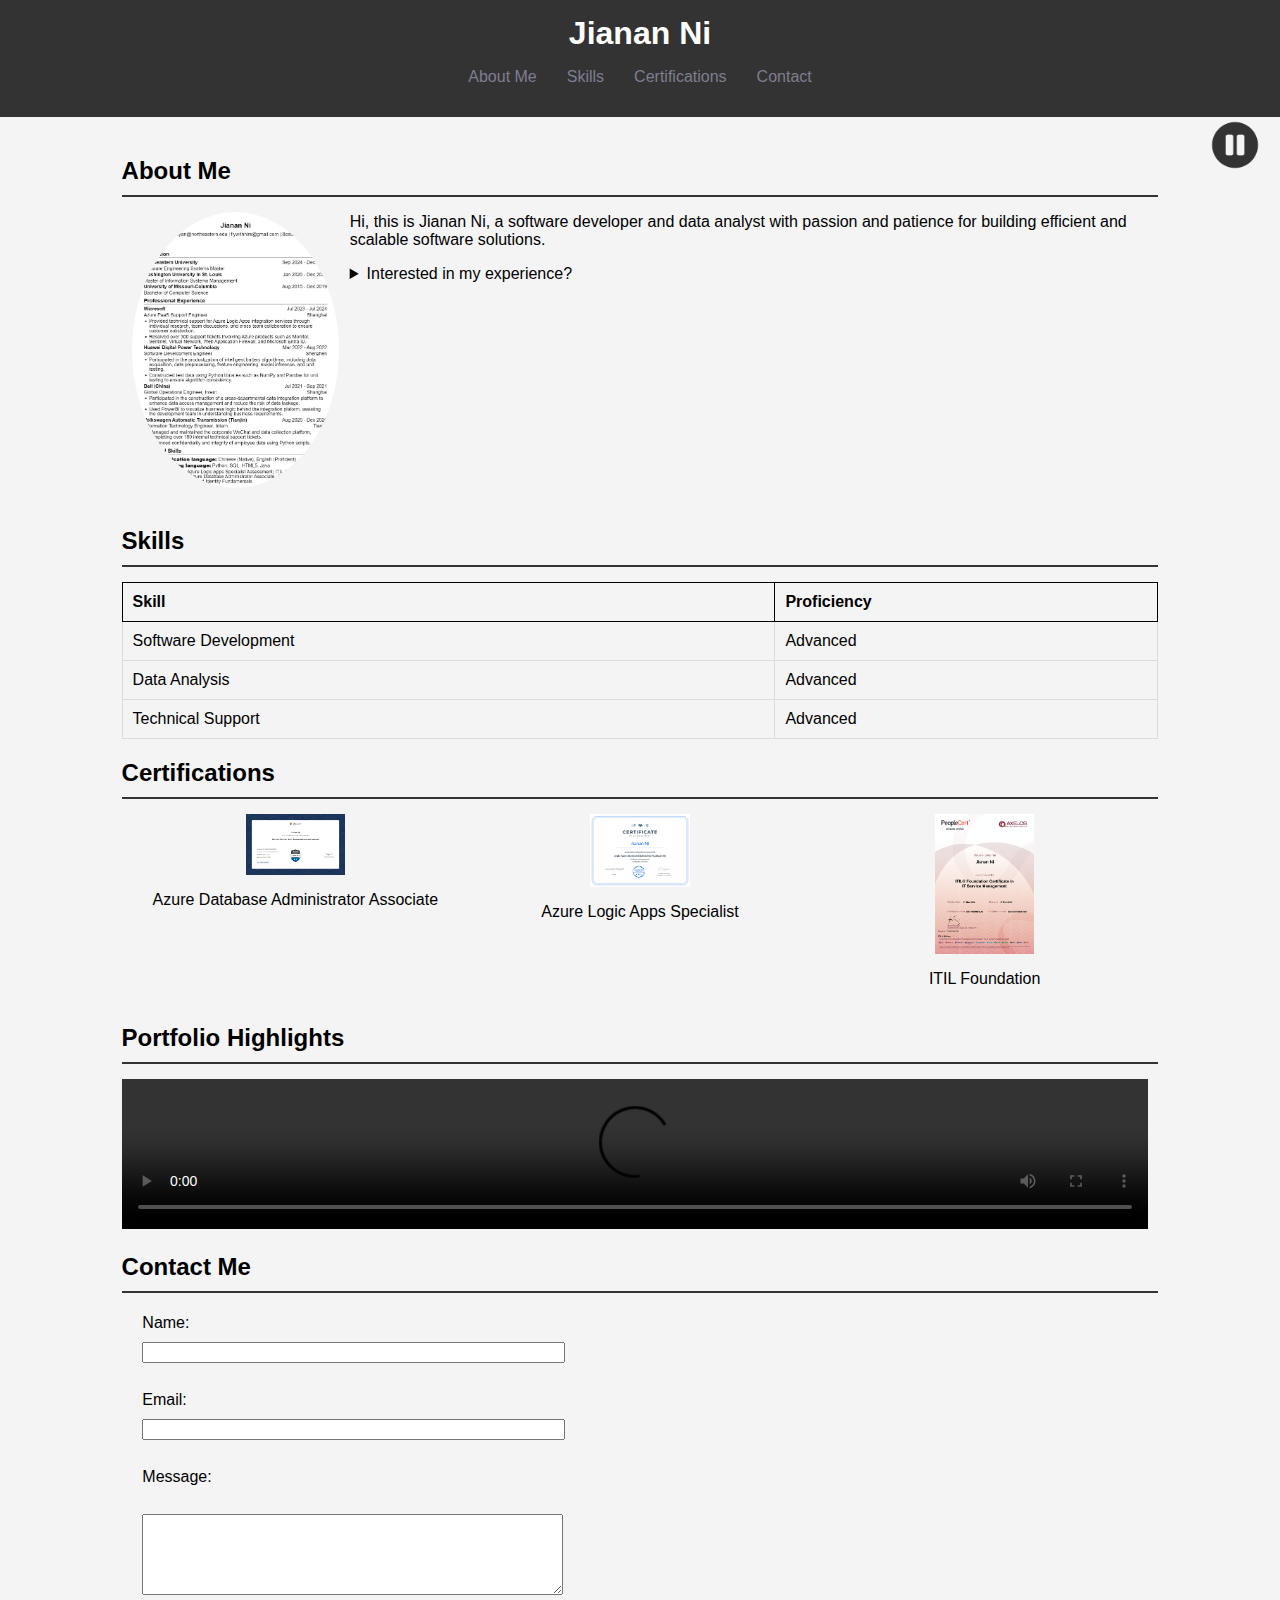
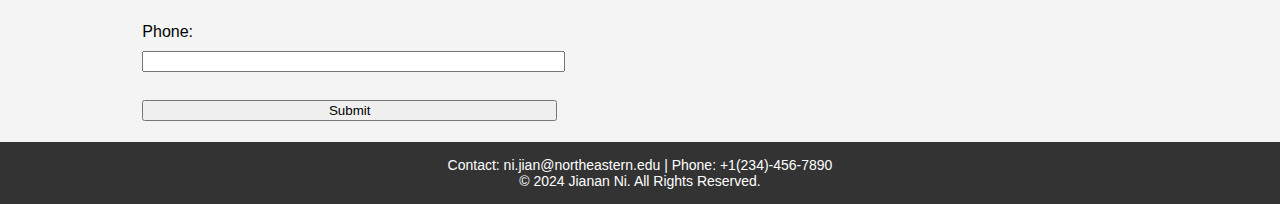
==== htmls/index.html @ d77c9ed3 "version 0.3" ====
<!DOCTYPE html>
<html lang="en">

<head>
    <meta charset="UTF-8">
    <meta name="viewport" content="width=device-width, initial-scale=1.0">
    <meta name="description" content="Professional Portfolio - Jianan Ni">
    <link rel="stylesheet" href="../static/styles.css">
    <link rel="icon" href="../static/rev.ico">
    <title>Jianan Ni - Professional Portfolio</title>
</head>

<body>
    <!-- Header Section -->
    <header>
        <h1>Jianan Ni</h1>
        <nav>
            <menu class="menu">
                <li><a href="#about">About Me</a></li>
                <li><a href="#skills">Skills</a></li>
                <li><a href="#certifications">Certifications</a></li>
                <li><a href="#contact">Contact</a></li>
            </menu>
        </nav>
    </header>

    <!-- Main Content -->
    <main>
        <div class="music-control">
            <img id="music_toggle" src="../static/pause_icon.png" alt="pause icon">
        </div>
        <!-- About Section -->
        <section id="about" class="column-layout">
            <div>
                <h2>About Me</h2>
                <img src="../static/resume.png" alt="Profile Picture">
                <p>Hi, this is Jianan Ni, a software developer and data analyst with passion and patience for building efficient and scalable software solutions.</p>
                <details>
                    <summary>
                        Interested in my experience?
                    </summary>
                    <p><a href="resume.html" target="_blank">Learn more</a></p>
                </details>
            </div>
        </section>

        <!-- Skills Section -->
        <section id="skills">
            <h2>Skills</h2>
            <table>
                <tr>
                    <th>Skill</th>
                    <th>Proficiency</th>
                </tr>
                <tr>
                    <td>Software Development</td>
                    <td>Advanced</td>
                </tr>
                <tr>
                    <td>Data Analysis</td>
                    <td>Advanced</td>
                </tr>
                <tr>
                    <td>Technical Support</td>
                    <td>Advanced</td>
                </tr>
            </table>
        </section>

        <!-- Certifications Gallery -->
        <section id="certifications">
            <h2>Certifications</h2>
            <div class="gallery">
                <div class="cert">
                    <img src="../static/cert01.png" alt="Certification Azure 01">
                    <p>Azure Database Administrator Associate</p>
                </div>
                <div class="cert">
                    <img src="../static/cert02.png" alt="Certification Azure 02">
                    <p>Azure Logic Apps Specialist</p>
                </div >
                <div class="cert">
                    <img src="../static/cert03.png" alt="Certification ITIL 03">
                    <p>ITIL Foundation</p>
                </div>
            </div>
        </section>

        <!-- Video and Audio -->
        <section>
            <h2>Portfolio Highlights</h2>
            <video controls>
                <source src="../static/kaggle_code.mp4" type="video/mp4">
                Your browser does not support the video tag.
            </video>
            <!--autoplay is stable-->
            <audio id="background-audio" controls autoplay loop>
                <source src="../static/Secret_of_Immortality.mp3" type="audio/mp3">
                Your browser does not support the audio element.
            </audio>
        </section>

        <!-- Contact Section -->
        <section id="contact">
            <h2>Contact Me</h2>
            <form>
                <label for="name">Name:</label>
                <input type="text" id="name" name="name" required><br>

                <label for="email">Email:</label>
                <input type="email" id="email" name="email" required><br>

                <label for="message">Message:</label><br>
                <textarea id="message" name="message" rows="5" required></textarea><br>

                <label for="phone">Phone:</label>
                <input type="tel" id="phone" name="phone" required><br>

                <button type="submit">Submit</button>
            </form>
        </section>

    </main>

    <!-- Footer Section -->
    <footer>
        <p>Contact: <a href="mailto:ni.jian@northeastern.edu">ni.jian@northeastern.edu</a> | Phone: <a href="tel:+1234567890">+1(234)-456-7890</a></p>
        <p>&copy; 2024 Jianan Ni. All Rights Reserved.</p>
    </footer>

    <script>
        // Get the audio and music icon elements
        var audio = document.getElementById("background-audio");
        var musicIcon = document.getElementById("music_toggle");

        // Add click event to toggle play/pause
        musicIcon.addEventListener("click", function() {
            if (audio.paused) {
                audio.play();  // Play the audio
                musicIcon.src = "../static/pause_icon.png"; // Change icon to pause
            } else {
                audio.pause(); // Pause the audio
                musicIcon.src = "../static/play_icon.png";  // Change icon back to music
            }
        });
    </script>
</body>

</html>
---- static/styles.css ----
/* General Styles */
body {
    font-family: Arial, sans-serif;
    margin: 0;
    padding: 0;
    overflow-x: hidden;
    background-color: #f4f4f4;
}

header, footer {
    background-color: #333;
    color: white;
    padding: 15px 0;
    text-align: center;
}

header h1, footer p {
    margin: 0;
}

.menu {
    display: flex;
    justify-content: center;
    list-style: none;
    padding: 0;
}

.menu li {
    margin: 0 15px;
}

.menu {
    color: white;
    text-decoration: none;
}

/* Column Layout */
.column-layout {
    display: flex;
    padding: 20px 0;
}

.column-layout img {
    width: 20%;
    border-radius: 70%;
    margin: 0 1%;
    float: left;
}

/* Table Styles */
table {
    width: 100%;
    border-collapse: collapse;
    margin-bottom: 20px;
    border: 1px solid black;
}
th {
    border: 1px solid black;
}
td {
    padding: 8px;
    border: 1px solid #ddd;
}

th, td {
    padding: 10px;
    text-align: left;
}

/* Image Gallery */
.gallery {
    display: flex;
    gap: 5px;
    justify-content: space-evenly;
}
.cert {
    display: flex;
    flex-direction: column;
    align-items: center;
    width: 32%;
}
.gallery img {
    position: relative;
    width: 30%;
    height: auto;
    transition: width 1.5s ease, opacity 1.5s ease;
}

.gallery p {
    text-align: center;
    display: block;
}

.gallery img:hover {
    opacity: 0.8;
    width: 100%;
    z-index: 10;
}

/* Contact Form */
form {
    display: block;
    max-width: 40%;
    margin: 2%;
}

label, input, textarea, button {
    display: block;
    width: 100%;
    margin-bottom: 10px;
}

/* Responsiveness */
@media screen and (max-width: 768px) {
    .column-layout {
        flex-direction: column;
        align-items: center;
    }
}

@media screen and (max-width: 365px) {
    .menu {
        flex-direction: column;
        align-items: center;
    }

    .gallery {
        flex-direction: column;
    }
}

/* Add more*/
main {
    width: 90%;
    margin-left: 5%;
}
em {
    color: #555;
    font-style: italic;
}
ul {
    list-style-type: disc;
    padding-left: 20px;
}
section {
    width: 90%;
    margin-left: 5%;
}
footer p {
    font-size: 14px;
}
footer a {
    color: #fff;
}
footer a:hover {
    text-decoration: underline;
}
a {
    color: #7e7e8f;
    text-decoration: none;
}
a:hover {
    text-decoration: underline;
}
h2 {
    border-bottom: 2px solid #333;
    padding-bottom: 10px;
    margin-bottom: 15px;
}
h3 {
    margin-top: 20px;
    color: #333;
}
header p {
    font-size: 14px;
}
.music-control {
    position: fixed;
    top: 120px;
    right: 20px;
    font-size: 30px;
    cursor: pointer;
    color: #000;
}
.music-control img {
    width:50px;
    height:50px;
}
.music-control:hover {
    color: #f00; /* Change color on hover */
}
audio {
    display: none;
}
video {
    width: 99%;
}
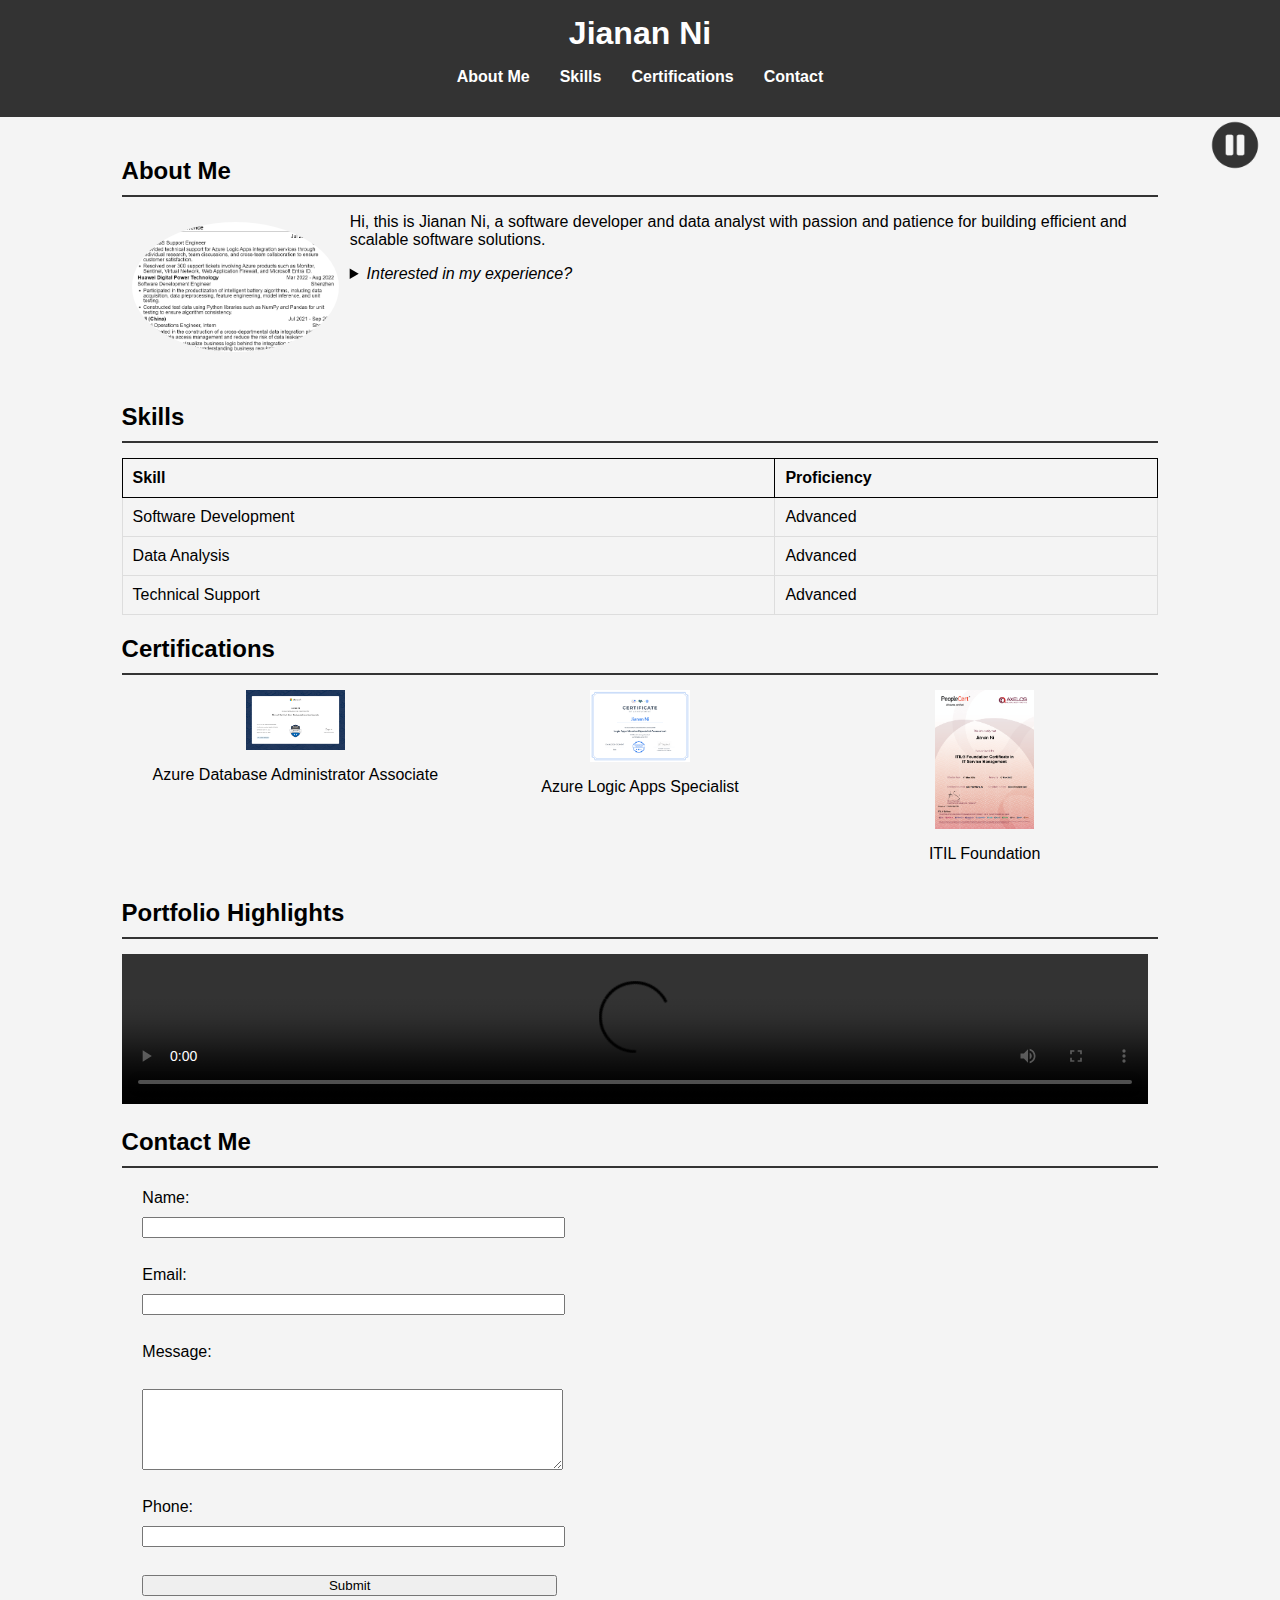
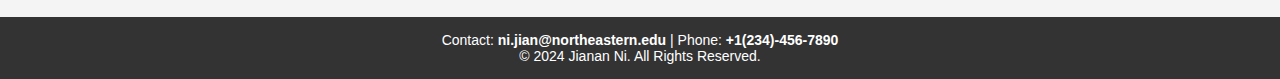
==== commit 0674d15d: "version 0.5" ====
--- a/htmls/index.html
+++ b/htmls/index.html
@@ -33,19 +33,19 @@
         <section id="about" class="column-layout">
             <div>
                 <h2>About Me</h2>
-                <img src="../static/resume.png" alt="Profile Picture">
+                <img src="../static/resume_partial.png" alt="Profile Picture">
                 <p>Hi, this is Jianan Ni, a software developer and data analyst with passion and patience for building efficient and scalable software solutions.</p>
                 <details>
                     <summary>
-                        Interested in my experience?
+                        <i>Interested in my experience?</i>
                     </summary>
-                    <p><a href="resume.html" target="_blank">Learn more</a></p>
+                    <p><a href="resume.html" target="_blank">Click to access more details.</a></p>
                 </details>
             </div>
         </section>
 
         <!-- Skills Section -->
-        <section id="skills">
+        <section id="skills" class="skills">
             <h2>Skills</h2>
             <table>
                 <tr>
@@ -93,7 +93,7 @@
                 <source src="../static/kaggle_code.mp4" type="video/mp4">
                 Your browser does not support the video tag.
             </video>
-            <!--autoplay is stable-->
+            <!--autoplay is not stable-->
             <audio id="background-audio" controls autoplay loop>
                 <source src="../static/Secret_of_Immortality.mp3" type="audio/mp3">
                 Your browser does not support the audio element.
@@ -129,18 +129,16 @@
     </footer>
 
     <script>
-        // Get the audio and music icon elements
         var audio = document.getElementById("background-audio");
         var musicIcon = document.getElementById("music_toggle");
 
-        // Add click event to toggle play/pause
         musicIcon.addEventListener("click", function() {
             if (audio.paused) {
-                audio.play();  // Play the audio
-                musicIcon.src = "../static/pause_icon.png"; // Change icon to pause
+                audio.play();
+                musicIcon.src = "../static/pause_icon.png";
             } else {
-                audio.pause(); // Pause the audio
-                musicIcon.src = "../static/play_icon.png";  // Change icon back to music
+                audio.pause();
+                musicIcon.src = "../static/play_icon.png";
             }
         });
     </script>
--- a/static/styles.css
+++ b/static/styles.css
@@ -42,17 +42,23 @@
 
 .column-layout img {
     width: 20%;
-    border-radius: 70%;
-    margin: 0 1%;
+    border-radius: 95%;
+    margin: 1% 1%;
     float: left;
-}
-
+    transition: width 4s ease, opacity 1.5s ease;
+}
+.column-layout img:hover {
+    opacity: 0.9;
+    width: 98%;
+    z-index: 10;
+    border-radius: 5%;
+}
 /* Table Styles */
 table {
     width: 100%;
     border-collapse: collapse;
     margin-bottom: 20px;
-    border: 1px solid black;
+    /*border: 1px solid black;*/
 }
 th {
     border: 1px solid black;
@@ -78,6 +84,7 @@
     flex-direction: column;
     align-items: center;
     width: 32%;
+    min-width: 200px;
 }
 .gallery img {
     position: relative;
@@ -116,14 +123,30 @@
         flex-direction: column;
         align-items: center;
     }
+    .gallery {
+        display: grid;
+        justify-items: center;
+    }
+    .gallery img {
+        width: 80%;
+    }
+    .cert {
+        width: 98%;
+    }
+    .column-layout img {
+        width: 98%;
+        border-radius: 5%;
+    }
 }
 
 @media screen and (max-width: 365px) {
     .menu {
-        flex-direction: column;
+        display: grid;
         align-items: center;
     }
-
+    .menu li {
+        margin: 2% 0;
+    }
     .gallery {
         flex-direction: column;
     }
@@ -149,14 +172,15 @@
 footer p {
     font-size: 14px;
 }
-footer a {
+menu a, footer a {
     color: #fff;
 }
 footer a:hover {
     text-decoration: underline;
 }
 a {
-    color: #7e7e8f;
+    color: #4b4b50;
+    font-weight: bold;
     text-decoration: none;
 }
 a:hover {
@@ -194,4 +218,10 @@
 }
 video {
     width: 99%;
-}+}
+details a {
+    margin-left: 2%;
+}
+textarea {
+    max-width: 100%;
+}
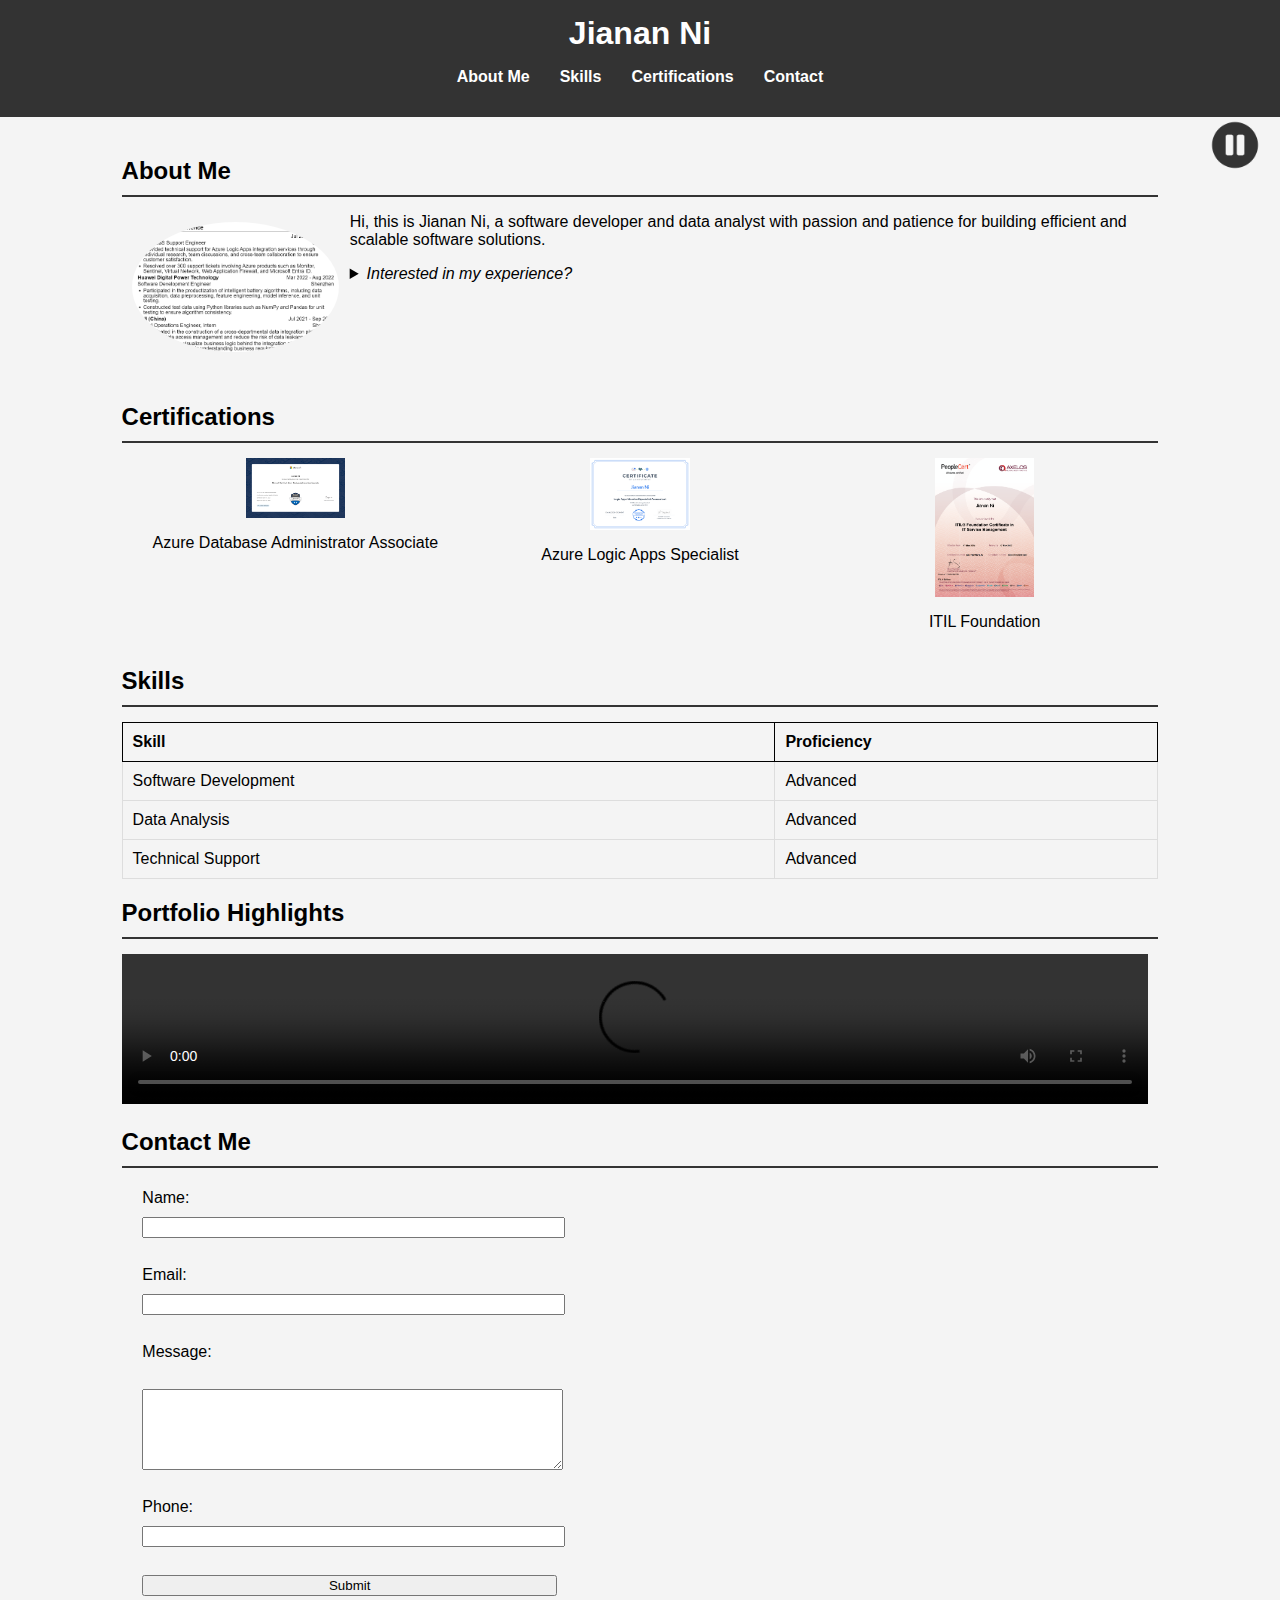
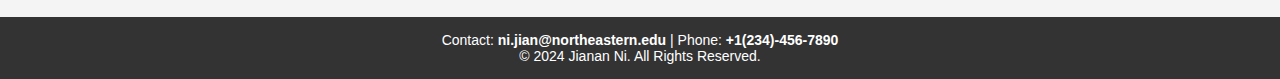
==== commit 42c62cf3: "version 0.66" ====
--- a/htmls/index.html
+++ b/htmls/index.html
@@ -30,7 +30,7 @@
             <img id="music_toggle" src="../static/pause_icon.png" alt="pause icon">
         </div>
         <!-- About Section -->
-        <section id="about" class="column-layout">
+        <section id="about" class="about-layout">
             <div>
                 <h2>About Me</h2>
                 <img src="../static/resume_partial.png" alt="Profile Picture">
@@ -41,6 +41,25 @@
                     </summary>
                     <p><a href="resume.html" target="_blank">Click to access more details.</a></p>
                 </details>
+            </div>
+        </section>
+
+        <!-- Certifications Gallery -->
+        <section id="certifications">
+            <h2>Certifications</h2>
+            <div class="gallery">
+                <div class="cert">
+                    <img src="../static/cert01.png" alt="Certification Azure 01">
+                    <p>Azure Database Administrator Associate</p>
+                </div>
+                <div class="cert">
+                    <img src="../static/cert02.png" alt="Certification Azure 02">
+                    <p>Azure Logic Apps Specialist</p>
+                </div >
+                <div class="cert">
+                    <img src="../static/cert03.png" alt="Certification ITIL 03">
+                    <p>ITIL Foundation</p>
+                </div>
             </div>
         </section>
 
@@ -65,25 +84,6 @@
                     <td>Advanced</td>
                 </tr>
             </table>
-        </section>
-
-        <!-- Certifications Gallery -->
-        <section id="certifications">
-            <h2>Certifications</h2>
-            <div class="gallery">
-                <div class="cert">
-                    <img src="../static/cert01.png" alt="Certification Azure 01">
-                    <p>Azure Database Administrator Associate</p>
-                </div>
-                <div class="cert">
-                    <img src="../static/cert02.png" alt="Certification Azure 02">
-                    <p>Azure Logic Apps Specialist</p>
-                </div >
-                <div class="cert">
-                    <img src="../static/cert03.png" alt="Certification ITIL 03">
-                    <p>ITIL Foundation</p>
-                </div>
-            </div>
         </section>
 
         <!-- Video and Audio -->
--- a/static/styles.css
+++ b/static/styles.css
@@ -5,6 +5,7 @@
     padding: 0;
     overflow-x: hidden;
     background-color: #f4f4f4;
+    min-width: 300px;
 }
 
 header, footer {
@@ -34,20 +35,20 @@
     text-decoration: none;
 }
 
-/* Column Layout */
-.column-layout {
+/* About Layout */
+.about-layout {
     display: flex;
     padding: 20px 0;
 }
 
-.column-layout img {
+.about-layout img {
     width: 20%;
     border-radius: 95%;
     margin: 1% 1%;
     float: left;
     transition: width 4s ease, opacity 1.5s ease;
 }
-.column-layout img:hover {
+.about-layout img:hover {
     opacity: 0.9;
     width: 98%;
     z-index: 10;
@@ -99,7 +100,6 @@
 }
 
 .gallery img:hover {
-    opacity: 0.8;
     width: 100%;
     z-index: 10;
 }
@@ -117,9 +117,77 @@
     margin-bottom: 10px;
 }
 
+
+/* Add more*/
+main {
+    width: 90%;
+    margin-left: 5%;
+}
+em {
+    color: #555;
+    font-style: italic;
+}
+ul {
+    list-style-type: disc;
+    padding-left: 20px;
+}
+section {
+    width: 90%;
+    margin-left: 5%;
+}
+footer p {
+    font-size: 14px;
+}
+menu a, footer a {
+    color: #fff;
+}
+a {
+    color: #4b4b50;
+    font-weight: bold;
+    text-decoration: none;
+}
+a:hover {
+    text-decoration: underline;
+}
+h2 {
+    border-bottom: 2px solid #333;
+    padding-bottom: 10px;
+    margin-bottom: 15px;
+}
+h3 {
+    margin-top: 20px;
+    color: #333;
+}
+header p {
+    font-size: 14px;
+}
+.music-control {
+    position: fixed;
+    top: 120px;
+    right: 20px;
+    cursor: pointer;
+}
+.music-control img {
+    width:50px;
+    height:50px;
+}
+audio {
+    display: none;
+}
+video {
+    width: 99%;
+}
+details a {
+    margin-left: 2%;
+}
+textarea {
+    max-width: 100%;
+}
+
 /* Responsiveness */
 @media screen and (max-width: 768px) {
-    .column-layout {
+    .about-layout div {
+        display: flex;
         flex-direction: column;
         align-items: center;
     }
@@ -133,9 +201,15 @@
     .cert {
         width: 98%;
     }
-    .column-layout img {
+    .about-layout img {
         width: 98%;
         border-radius: 5%;
+    }
+    .gallery p {
+        color: #00b2f3;
+    }
+    .music-control {
+        right: 10px;
     }
 }
 
@@ -147,81 +221,17 @@
     .menu li {
         margin: 2% 0;
     }
-    .gallery {
-        flex-direction: column;
-    }
-}
-
-/* Add more*/
-main {
-    width: 90%;
-    margin-left: 5%;
-}
-em {
-    color: #555;
-    font-style: italic;
-}
-ul {
-    list-style-type: disc;
-    padding-left: 20px;
-}
-section {
-    width: 90%;
-    margin-left: 5%;
-}
-footer p {
-    font-size: 14px;
-}
-menu a, footer a {
-    color: #fff;
-}
-footer a:hover {
-    text-decoration: underline;
-}
-a {
-    color: #4b4b50;
-    font-weight: bold;
-    text-decoration: none;
-}
-a:hover {
-    text-decoration: underline;
-}
-h2 {
-    border-bottom: 2px solid #333;
-    padding-bottom: 10px;
-    margin-bottom: 15px;
-}
-h3 {
-    margin-top: 20px;
-    color: #333;
-}
-header p {
-    font-size: 14px;
-}
-.music-control {
-    position: fixed;
-    top: 120px;
-    right: 20px;
-    font-size: 30px;
-    cursor: pointer;
-    color: #000;
-}
-.music-control img {
-    width:50px;
-    height:50px;
-}
-.music-control:hover {
-    color: #f00; /* Change color on hover */
-}
-audio {
-    display: none;
-}
-video {
-    width: 99%;
-}
-details a {
-    margin-left: 2%;
-}
-textarea {
-    max-width: 100%;
-}
+    .gallery img {
+        width: 98%;
+    }
+    .gallery p {
+        color: #ffa743;
+    }
+    .music-control {
+        top: 200px;
+    }
+    .music-control img{
+        width: 36px;
+        height: 36px;
+    }
+}